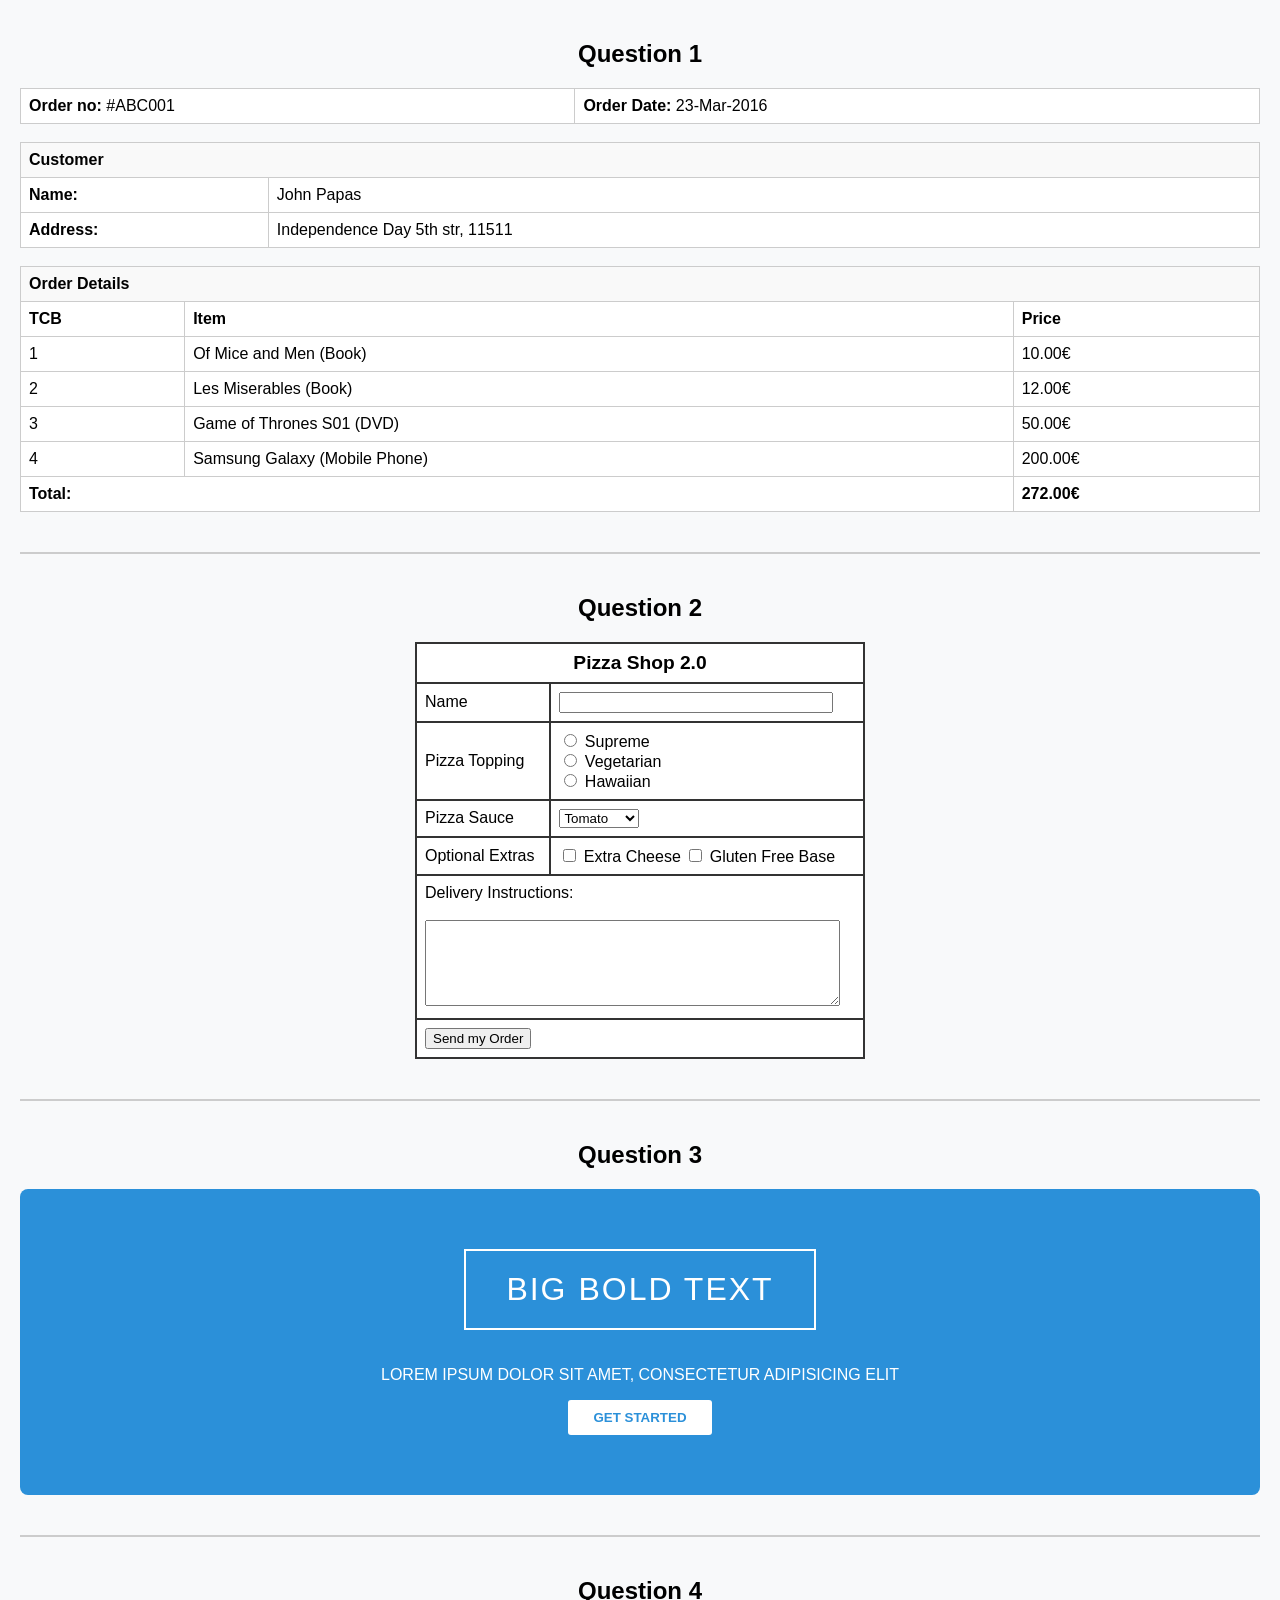
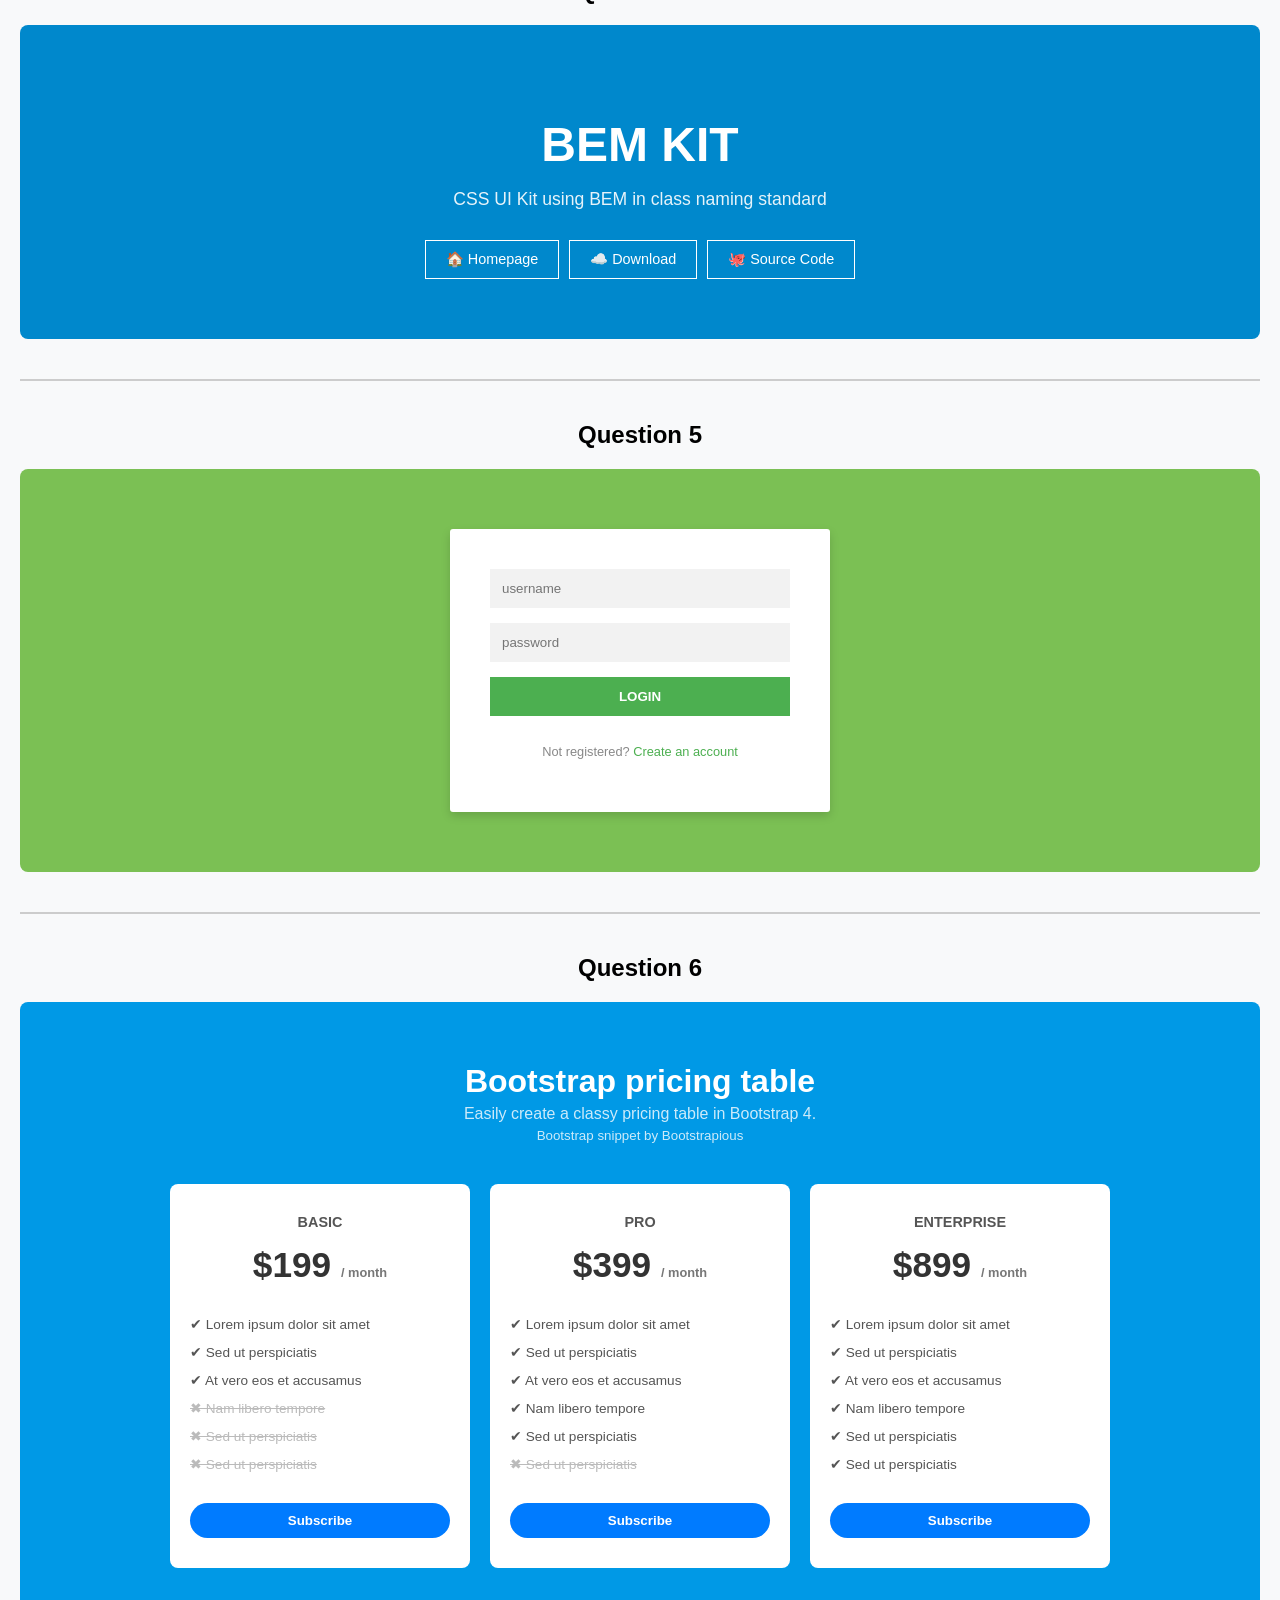
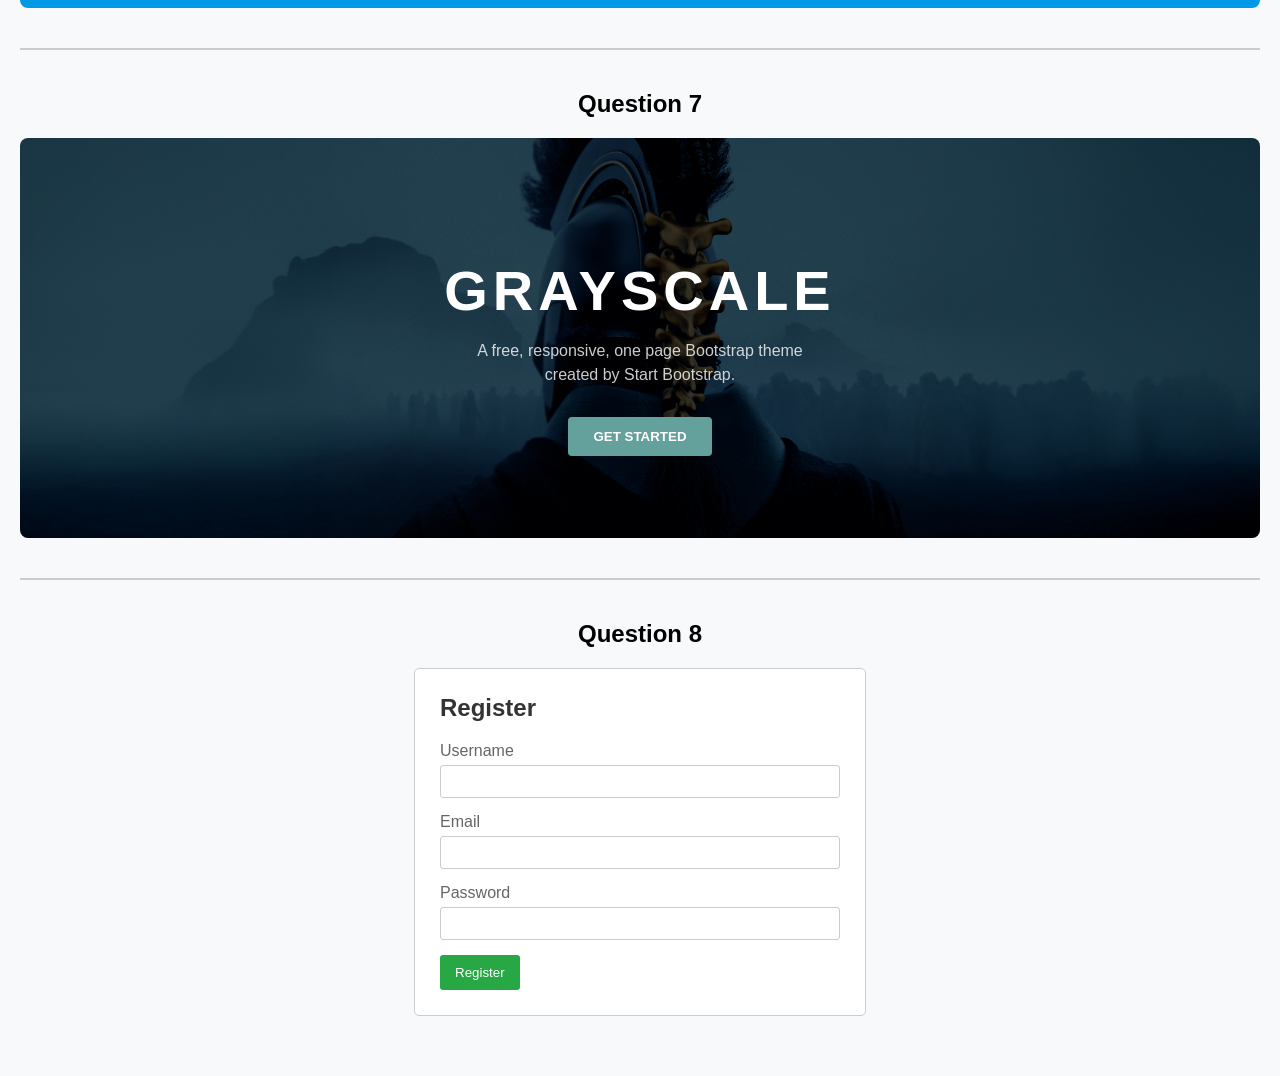
==== Day_2_CSS/index.html @ 63a0797d "INIT" ====
<!DOCTYPE html>
<html lang="en">

<head>
    <meta charset="UTF-8">
    <title>Assignment 2 - All Questions</title>
    <link rel="stylesheet" href="globals.css">
</head>

<body>

    <div class="question-section">
        <h2 align="center">Question 1</h2>
        <table class="q1-table">
            <tr>
                <td><strong>Order no:</strong> #ABC001</td>
                <td><strong>Order Date:</strong> 23-Mar-2016</td>
            </tr>
        </table>
        <br>
        <table class="q1-table">
            <tr class="q1-bg-light">
                <th colspan="2">Customer</th>
            </tr>
            <tr>
                <td width="20%"><strong>Name:</strong></td>
                <td>John Papas</td>
            </tr>
            <tr>
                <td><strong>Address:</strong></td>
                <td>Independence Day 5th str, 11511</td>
            </tr>
        </table>
        <br>
        <table class="q1-table">
            <tr class="q1-bg-light">
                <th colspan="3">Order Details</th>
            </tr>
            <tr>
                <th>TCB</th>
                <th>Item</th>
                <th>Price</th>
            </tr>
            <tr>
                <td>1</td>
                <td>Of Mice and Men (Book)</td>
                <td>10.00€</td>
            </tr>
            <tr>
                <td>2</td>
                <td>Les Miserables (Book)</td>
                <td>12.00€</td>
            </tr>
            <tr>
                <td>3</td>
                <td>Game of Thrones S01 (DVD)</td>
                <td>50.00€</td>
            </tr>
            <tr>
                <td>4</td>
                <td>Samsung Galaxy (Mobile Phone)</td>
                <td>200.00€</td>
            </tr>
            <tr>
                <td colspan="2" class="q1-text-right"><strong>Total:</strong></td>
                <td><strong>272.00€</strong></td>
            </tr>
        </table>
    </div>

    <hr>

    <div class="question-section">
        <h2 align="center">Question 2</h2>
        <form>
            <table class="q2-table">
                <tr>
                    <th colspan="2">Pizza Shop 2.0</th>
                </tr>
                <tr>
                    <td width="30%"><label for="q2-name">Name</label></td>
                    <td><input type="text" id="q2-name" name="name" style="width: 90%;"></td>
                </tr>
                <tr>
                    <td>Pizza Topping</td>
                    <td>
                        <input type="radio" id="supreme" name="topping" value="Supreme">
                        <label for="supreme">Supreme</label><br>
                        <input type="radio" id="vegetarian" name="topping" value="Vegetarian">
                        <label for="vegetarian">Vegetarian</label><br>
                        <input type="radio" id="hawaiian" name="topping" value="Hawaiian">
                        <label for="hawaiian">Hawaiian</label>
                    </td>
                </tr>
                <tr>
                    <td><label for="q2-sauce">Pizza Sauce</label></td>
                    <td>
                        <select id="q2-sauce" name="sauce">
                            <option value="Tomato">Tomato</option>
                            <option value="Barbeque">Barbeque</option>
                        </select>
                    </td>
                </tr>
                <tr>
                    <td>Optional Extras</td>
                    <td>
                        <input type="checkbox" id="cheese" name="extras" value="Extra Cheese">
                        <label for="cheese">Extra Cheese</label>
                        <input type="checkbox" id="gluten_free" name="extras" value="Gluten Free Base">
                        <label for="gluten_free">Gluten Free Base</label>
                    </td>
                </tr>
                <tr>
                    <td colspan="2">
                        <label for="q2-instructions">Delivery Instructions:</label><br><br>
                        <textarea id="q2-instructions" class="q2-textarea" name="instructions"></textarea>
                    </td>
                </tr>
                <tr>
                    <td colspan="2">
                        <input type="submit" value="Send my Order">
                    </td>
                </tr>
            </table>
        </form>
    </div>

    <hr>

    <div class="question-section">
        <h2 align="center">Question 3</h2>
        <div class="q3-container">
            <div class="q3-box">BIG BOLD TEXT</div>
            <p>LOREM IPSUM DOLOR SIT AMET, CONSECTETUR ADIPISICING ELIT</p>
            <button class="q3-btn">GET STARTED</button>
        </div>
    </div>

    <hr>

    <div class="question-section">
        <h2 align="center">Question 4</h2>
        <div class="q4-container">
            <h1 class="q4-title">BEM KIT</h1>
            <p class="q4-subtitle">CSS UI Kit using BEM in class naming standard</p>
            <div class="q4-buttons">
                <a href="#" class="q4-btn">🏠 Homepage</a>
                <a href="#" class="q4-btn">☁️ Download</a>
                <a href="#" class="q4-btn">🐙 Source Code</a>
            </div>
        </div>
    </div>

    <hr>

    <div class="question-section">
        <h2 align="center">Question 5</h2>
        <div class="q5-container">
            <div class="q5-card">
                <form>
                    <input type="text" class="q5-input" placeholder="username">
                    <input type="password" class="q5-input" placeholder="password">
                    <button type="submit" class="q5-btn">LOGIN</button>
                    <p style="font-size: 0.8rem; color: #888;">Not registered? <a href="#"
                            style="color: #4caf50; text-decoration: none;">Create an account</a></p>
                </form>
            </div>
        </div>
    </div>

    <hr>

    <div class="question-section">
        <h2 align="center">Question 6</h2>
        <div class="q6-container">
            <div class="q6-header">
                <h1 style="font-size: 2rem; margin-bottom: 5px;">Bootstrap pricing table</h1>
                <p style="opacity: 0.8; margin: 3px 0;">Easily create a classy pricing table in Bootstrap 4.</p>
                <p style="opacity: 0.8; margin: 3px 0;"><small>Bootstrap snippet by Bootstrapious</small></p>
            </div>

            <div class="q6-pricing-container">
                <!-- BASIC -->
                <div class="q6-card">
                    <div style="font-weight: bold; font-size: 0.9rem; color: #555;">BASIC</div>
                    <div class="q6-price">$199 <span style="font-size: 0.8rem; color: #777;">/ month</span></div>
                    <ul class="q6-features">
                        <li>✔ Lorem ipsum dolor sit amet</li>
                        <li>✔ Sed ut perspiciatis</li>
                        <li>✔ At vero eos et accusamus</li>
                        <li class="strike">✖ Nam libero tempore</li>
                        <li class="strike">✖ Sed ut perspiciatis</li>
                        <li class="strike">✖ Sed ut perspiciatis</li>
                    </ul>
                    <button class="q6-btn">Subscribe</button>
                </div>

                <div class="q6-card">
                    <div style="font-weight: bold; font-size: 0.9rem; color: #555;">PRO</div>
                    <div class="q6-price">$399 <span style="font-size: 0.8rem; color: #777;">/ month</span></div>
                    <ul class="q6-features">
                        <li>✔ Lorem ipsum dolor sit amet</li>
                        <li>✔ Sed ut perspiciatis</li>
                        <li>✔ At vero eos et accusamus</li>
                        <li>✔ Nam libero tempore</li>
                        <li>✔ Sed ut perspiciatis</li>
                        <li class="strike">✖ Sed ut perspiciatis</li>
                    </ul>
                    <button class="q6-btn">Subscribe</button>
                </div>

                <!-- ENTERPRISE -->
                <div class="q6-card">
                    <div style="font-weight: bold; font-size: 0.9rem; color: #555;">ENTERPRISE</div>
                    <div class="q6-price">$899 <span style="font-size: 0.8rem; color: #777;">/ month</span></div>
                    <ul class="q6-features">
                        <li>✔ Lorem ipsum dolor sit amet</li>
                        <li>✔ Sed ut perspiciatis</li>
                        <li>✔ At vero eos et accusamus</li>
                        <li>✔ Nam libero tempore</li>
                        <li>✔ Sed ut perspiciatis</li>
                        <li>✔ Sed ut perspiciatis</li>
                    </ul>
                    <button class="q6-btn">Subscribe</button>
                </div>
            </div>
        </div>
    </div>

    <hr>

    <div class="question-section">
        <h2 align="center">Question 7</h2>
        <div class="q7-container">
            <div>
                <h1 style="font-size: 3.5rem; letter-spacing: 5px; margin-bottom: 10px;">GRAYSCALE</h1>
                <p style="font-size: 1rem; opacity: 0.8; margin-bottom: 30px; line-height: 1.5;">
                    A free, responsive, one page Bootstrap theme<br>created by Start Bootstrap.
                </p>
                <button class="q7-btn">GET STARTED</button>
            </div>
        </div>
    </div>

    <hr>

    <div class="question-section">
        <h2 align="center">Question 8</h2>
        <div class="q8-container">
            <h2 style="margin-top: 0; color: #333; text-align: left;">Register</h2>
            <form>
                <div class="q8-form-group">
                    <label for="q8-username">Username</label>
                    <input type="text" id="q8-username" name="username" required>
                </div>
                <div class="q8-form-group">
                    <label for="q8-email">Email</label>
                    <input type="email" id="q8-email" name="email" required>
                </div>
                <div class="q8-form-group">
                    <label for="q8-password">Password</label>
                    <input type="password" id="q8-password" name="password" required>
                </div>
                <button type="submit" class="q8-btn">Register</button>
            </form>
        </div>
    </div>

</body>

</html>
---- Day_2_CSS/globals.css ----
body {
    font-family: Arial, sans-serif;
    margin: 0;
    padding: 20px;
    background-color: #f8f9fa;
}

.question-section {
    margin-bottom: 40px;
}

hr {
    margin: 40px 0;
    border: 0;
    border-top: 2px solid #ccc;
}

/* Styles for Q1 */
.q1-table {
    width: 100%;
    border-collapse: collapse;
    background: white;
}

.q1-table th,
.q1-table td {
    border: 1px solid #ccc;
    padding: 8px;
    text-align: left;
}

.q1-bg-light {
    background-color: #f9f9f9;
}

.q1-text-right {
    text-align: right;
}

/* Styles for Q2 */
.q2-table {
    width: 450px;
    border-collapse: collapse;
    margin: 0 auto;
    background: white;
}

.q2-table th,
.q2-table td {
    border: 2px solid #333;
    padding: 8px;
}

.q2-table th {
    text-align: center;
    font-size: 1.2em;
}

.q2-textarea {
    width: 95%;
    height: 80px;
}

/* Styles for Q3 */
.q3-container {
    background-color: #2b90d9;
    color: white;
    padding: 60px 20px;
    text-align: center;
    border-radius: 8px;
}

.q3-box {
    border: 2px solid white;
    padding: 20px 40px;
    font-size: 2rem;
    letter-spacing: 2px;
    display: inline-block;
    margin-bottom: 20px;
}

.q3-btn {
    background-color: white;
    color: #2b90d9;
    border: none;
    padding: 10px 25px;
    font-weight: bold;
    cursor: pointer;
    border-radius: 3px;
}

/* Styles for Q4 */
.q4-container {
    background-color: #0088cc;
    color: white;
    padding: 60px 20px;
    text-align: center;
    border-radius: 8px;
}

.q4-title {
    font-size: 3rem;
    font-weight: bold;
    margin-bottom: 10px;
}

.q4-subtitle {
    font-size: 1.1rem;
    margin-bottom: 30px;
    opacity: 0.9;
}

.q4-buttons {
    display: flex;
    gap: 10px;
    justify-content: center;
}

.q4-btn {
    border: 1px solid white;
    background: transparent;
    color: white;
    padding: 10px 20px;
    font-size: 0.9rem;
    cursor: pointer;
    text-decoration: none;
}

/* Styles for Q5 */
.q5-container {
    background-color: #7bc054;
    padding: 60px 20px;
    display: flex;
    justify-content: center;
    border-radius: 8px;
}

.q5-card {
    background-color: white;
    padding: 40px;
    border-radius: 3px;
    box-shadow: 0 4px 10px rgba(0, 0, 0, 0.15);
    width: 300px;
    text-align: center;
}

.q5-input {
    width: 100%;
    padding: 12px;
    margin-bottom: 15px;
    background-color: #f2f2f2;
    border: none;
    box-sizing: border-box;
}

.q5-btn {
    width: 100%;
    padding: 12px;
    background-color: #4caf50;
    color: white;
    border: none;
    font-weight: bold;
    cursor: pointer;
    margin-bottom: 15px;
}

/* Styles for Q6 */
.q6-container {
    background-color: #0099e6;
    color: white;
    padding: 40px 20px;
    border-radius: 8px;
}

.q6-header {
    text-align: center;
    margin-bottom: 40px;
}

.q6-pricing-container {
    display: flex;
    justify-content: center;
    gap: 20px;
    flex-wrap: wrap;
}

.q6-card {
    background: white;
    color: #333;
    border-radius: 8px;
    padding: 30px 20px;
    width: 260px;
    text-align: center;
}

.q6-price {
    font-size: 2.2rem;
    font-weight: bold;
    margin: 15px 0;
}

.q6-features {
    list-style: none;
    padding: 0;
    margin: 25px 0;
    font-size: 0.85rem;
    text-align: left;
}

.q6-features li {
    padding: 6px 0;
    color: #555;
}

.q6-features li.strike {
    text-decoration: line-through;
    color: #bbb;
}

.q6-btn {
    background-color: #007bff;
    color: white;
    border: none;
    padding: 10px 0;
    width: 100%;
    border-radius: 20px;
    font-weight: bold;
    cursor: pointer;
}

/* Styles for Q7 */
.q7-container {
    height: 400px;
    background-image: linear-gradient(rgba(0, 0, 0, 0.5), rgba(0, 0, 0, 0.5)), url('img2.jpg');
    background-size: cover;
    background-position: center;
    color: white;
    display: flex;
    justify-content: center;
    align-items: center;
    text-align: center;
    border-radius: 8px;
}

.q7-btn {
    background-color: #64a19d;
    color: white;
    padding: 12px 25px;
    border: none;
    border-radius: 4px;
    font-weight: bold;
    cursor: pointer;
}

/* Styles for Q8 */
.q8-container {
    background-color: white;
    padding: 25px;
    max-width: 400px;
    margin: 0 auto;
    border: 1px solid #ccc;
    border-radius: 5px;
}

.q8-form-group {
    margin-bottom: 15px;
    text-align: left;
}

.q8-form-group label {
    display: block;
    margin-bottom: 5px;
    color: #666;
}

.q8-form-group input {
    width: 100%;
    padding: 8px;
    box-sizing: border-box;
    border: 1px solid #ccc;
    border-radius: 3px;
}

.q8-btn {
    background-color: #28a745;
    color: white;
    padding: 10px 15px;
    border: none;
    border-radius: 3px;
    cursor: pointer;
}
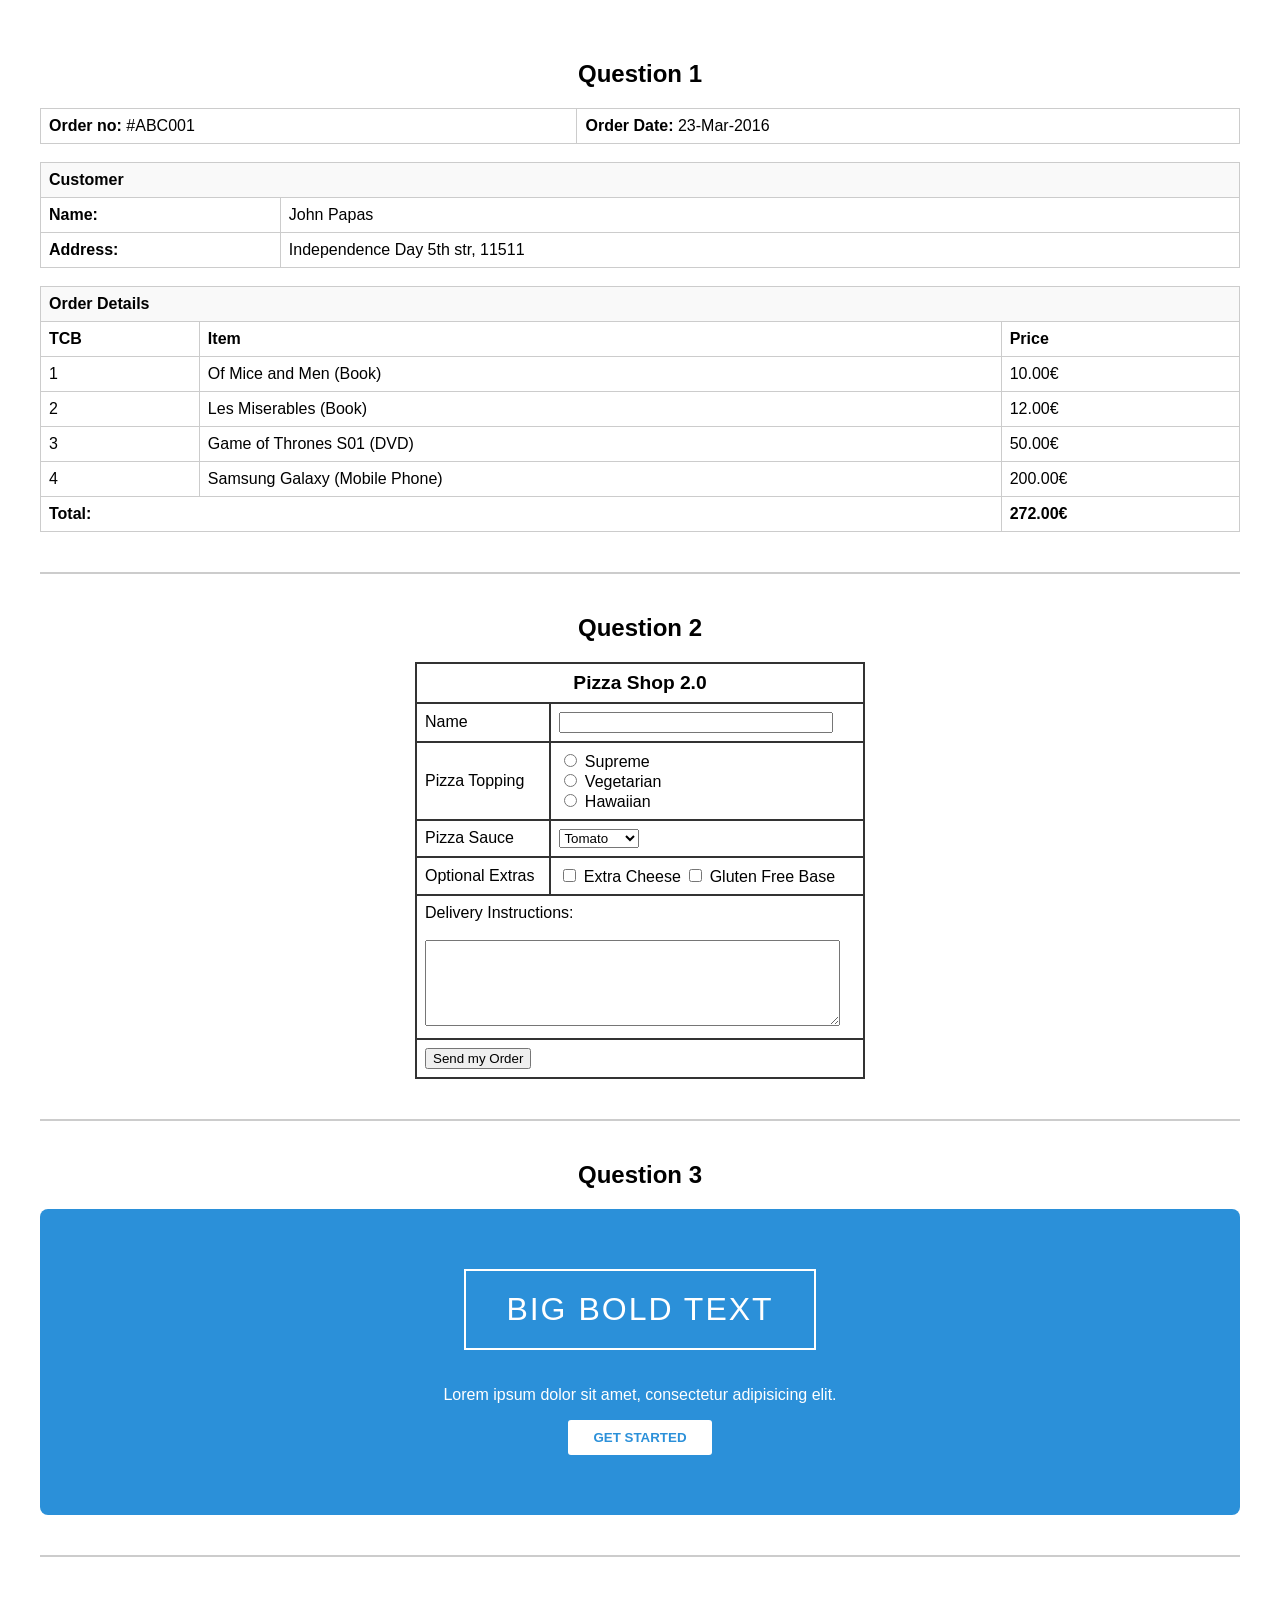
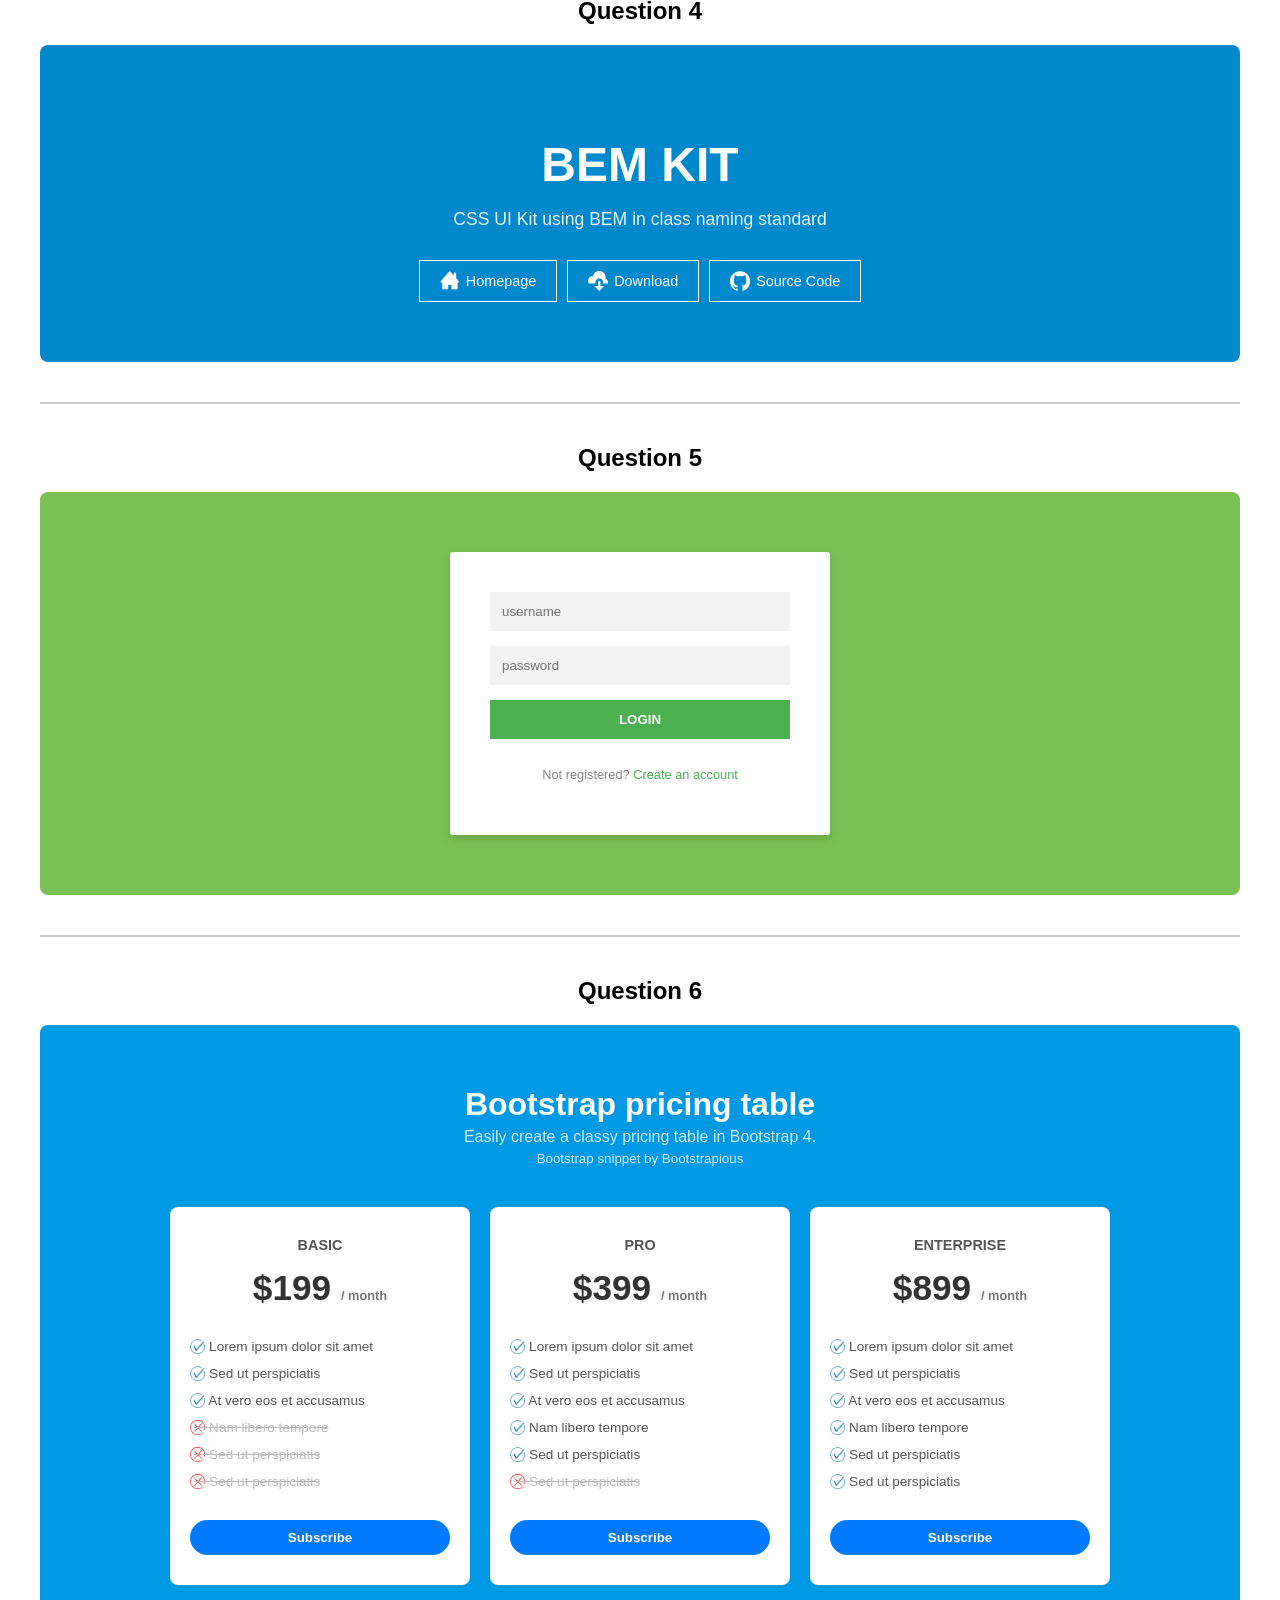
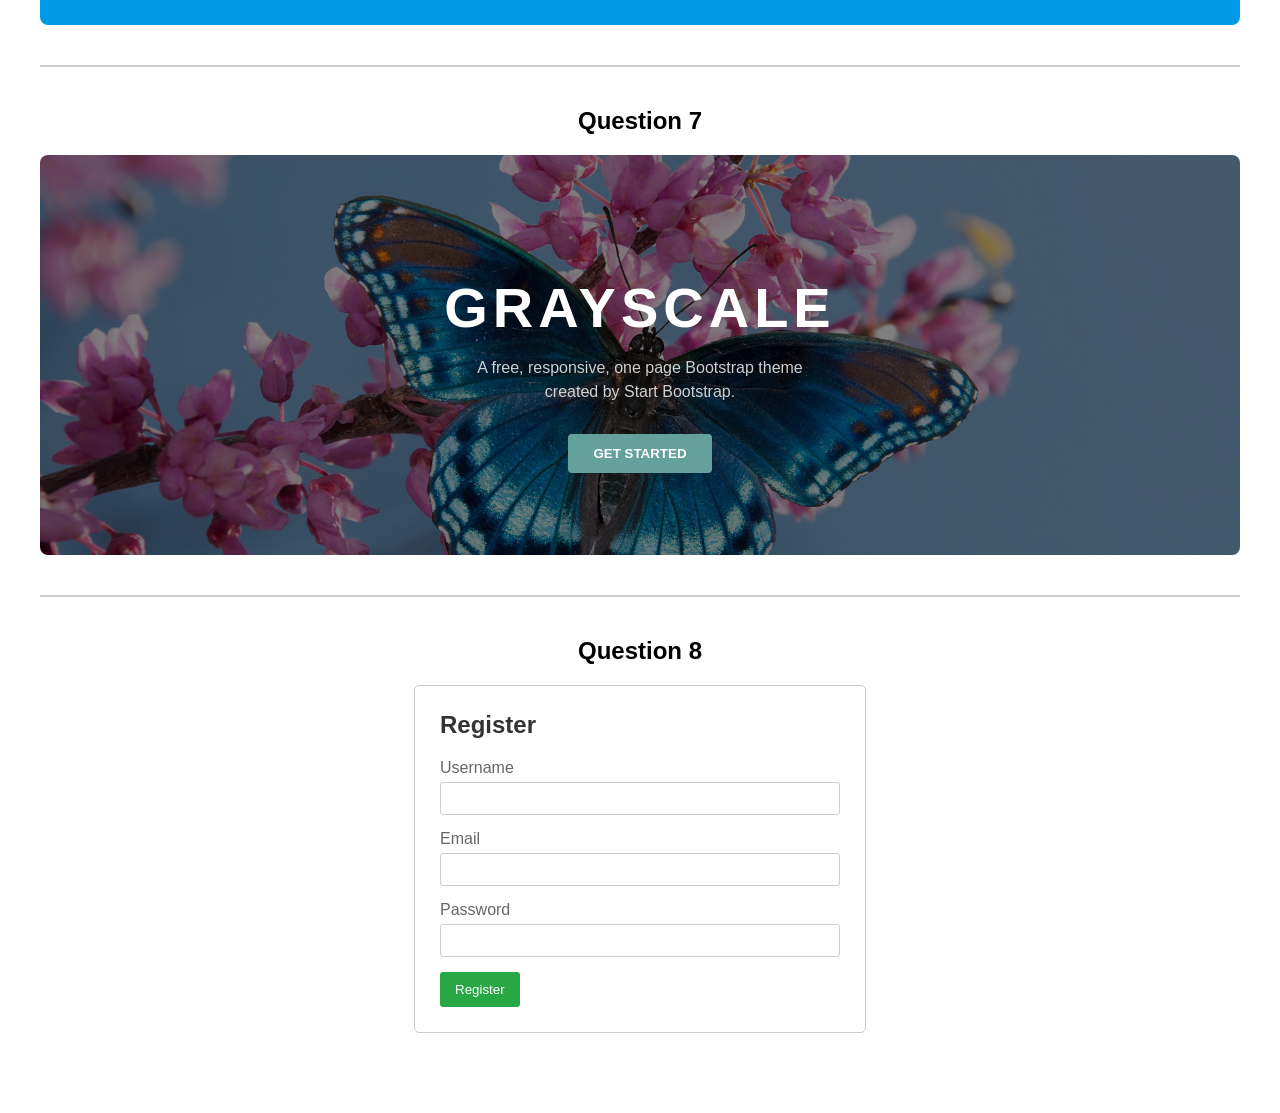
==== commit c0b16aa4: "Assignment1_and_Assignment2" ====
--- a/Day_2_CSS/index.html
+++ b/Day_2_CSS/index.html
@@ -84,12 +84,17 @@
                 <tr>
                     <td>Pizza Topping</td>
                     <td>
-                        <input type="radio" id="supreme" name="topping" value="Supreme">
-                        <label for="supreme">Supreme</label><br>
-                        <input type="radio" id="vegetarian" name="topping" value="Vegetarian">
-                        <label for="vegetarian">Vegetarian</label><br>
-                        <input type="radio" id="hawaiian" name="topping" value="Hawaiian">
-                        <label for="hawaiian">Hawaiian</label>
+                        <label for="supreme">
+                            <input type="radio" id="supreme" name="topping" value="Supreme"> Supreme
+                        </label>
+                        <br>
+                        <label for="vegetarian">
+                            <input type="radio" id="vegetarian" name="topping" value="Vegetarian"> Vegetarian
+                        </label>
+                        <br>
+                        <label for="hawaiian">
+                            <input type="radio" id="hawaiian" name="topping" value="Hawaiian"> Hawaiian
+                        </label>
                     </td>
                 </tr>
                 <tr>
@@ -104,10 +109,12 @@
                 <tr>
                     <td>Optional Extras</td>
                     <td>
-                        <input type="checkbox" id="cheese" name="extras" value="Extra Cheese">
-                        <label for="cheese">Extra Cheese</label>
-                        <input type="checkbox" id="gluten_free" name="extras" value="Gluten Free Base">
-                        <label for="gluten_free">Gluten Free Base</label>
+                        <label for="cheese">
+                            <input type="checkbox" id="cheese" name="extras" value="Extra Cheese"> Extra Cheese
+                        </label>
+                        <label for="gluten_free">
+                            <input type="checkbox" id="gluten_free" name="extras" value="Gluten Free Base"> Gluten Free Base
+                        </label>
                     </td>
                 </tr>
                 <tr>
@@ -131,7 +138,7 @@
         <h2 align="center">Question 3</h2>
         <div class="q3-container">
             <div class="q3-box">BIG BOLD TEXT</div>
-            <p>LOREM IPSUM DOLOR SIT AMET, CONSECTETUR ADIPISICING ELIT</p>
+            <p>Lorem ipsum dolor sit amet, consectetur adipisicing elit.</p>
             <button class="q3-btn">GET STARTED</button>
         </div>
     </div>
@@ -144,9 +151,9 @@
             <h1 class="q4-title">BEM KIT</h1>
             <p class="q4-subtitle">CSS UI Kit using BEM in class naming standard</p>
             <div class="q4-buttons">
-                <a href="#" class="q4-btn">🏠 Homepage</a>
-                <a href="#" class="q4-btn">☁️ Download</a>
-                <a href="#" class="q4-btn">🐙 Source Code</a>
+                <a href="#" class="q4-btn"><img src="home-img.png" width="20px" height="20px" />Homepage</a>
+                <a href="#" class="q4-btn"><img src="download-img.png"  width="20px" height="20px" />Download</a>
+                <a href="#" class="q4-btn"><img src="github-img.png"  width="20px" height="20px" />Source Code</a>
             </div>
         </div>
     </div>
@@ -185,12 +192,12 @@
                     <div style="font-weight: bold; font-size: 0.9rem; color: #555;">BASIC</div>
                     <div class="q6-price">$199 <span style="font-size: 0.8rem; color: #777;">/ month</span></div>
                     <ul class="q6-features">
-                        <li>✔ Lorem ipsum dolor sit amet</li>
-                        <li>✔ Sed ut perspiciatis</li>
-                        <li>✔ At vero eos et accusamus</li>
-                        <li class="strike">✖ Nam libero tempore</li>
-                        <li class="strike">✖ Sed ut perspiciatis</li>
-                        <li class="strike">✖ Sed ut perspiciatis</li>
+                        <li>&nbsp;&nbsp;&nbsp;&nbsp;Lorem ipsum dolor sit amet</li>
+                        <li>&nbsp;&nbsp;&nbsp;&nbsp;Sed ut perspiciatis</li>
+                        <li>&nbsp;&nbsp;&nbsp;&nbsp;At vero eos et accusamus</li>
+                        <li class="strike">&nbsp;&nbsp;&nbsp;&nbsp;Nam libero tempore</li>
+                        <li class="strike">&nbsp;&nbsp;&nbsp;&nbsp;Sed ut perspiciatis</li>
+                        <li class="strike">&nbsp;&nbsp;&nbsp;&nbsp;Sed ut perspiciatis</li>
                     </ul>
                     <button class="q6-btn">Subscribe</button>
                 </div>
@@ -199,12 +206,12 @@
                     <div style="font-weight: bold; font-size: 0.9rem; color: #555;">PRO</div>
                     <div class="q6-price">$399 <span style="font-size: 0.8rem; color: #777;">/ month</span></div>
                     <ul class="q6-features">
-                        <li>✔ Lorem ipsum dolor sit amet</li>
-                        <li>✔ Sed ut perspiciatis</li>
-                        <li>✔ At vero eos et accusamus</li>
-                        <li>✔ Nam libero tempore</li>
-                        <li>✔ Sed ut perspiciatis</li>
-                        <li class="strike">✖ Sed ut perspiciatis</li>
+                        <li>&nbsp;&nbsp;&nbsp;&nbsp;Lorem ipsum dolor sit amet</li>
+                        <li>&nbsp;&nbsp;&nbsp;&nbsp;Sed ut perspiciatis</li>
+                        <li>&nbsp;&nbsp;&nbsp;&nbsp;At vero eos et accusamus</li>
+                        <li>&nbsp;&nbsp;&nbsp;&nbsp;Nam libero tempore</li>
+                        <li>&nbsp;&nbsp;&nbsp;&nbsp;Sed ut perspiciatis</li>
+                        <li class="strike">&nbsp;&nbsp;&nbsp;&nbsp;Sed ut perspiciatis</li>
                     </ul>
                     <button class="q6-btn">Subscribe</button>
                 </div>
@@ -214,12 +221,12 @@
                     <div style="font-weight: bold; font-size: 0.9rem; color: #555;">ENTERPRISE</div>
                     <div class="q6-price">$899 <span style="font-size: 0.8rem; color: #777;">/ month</span></div>
                     <ul class="q6-features">
-                        <li>✔ Lorem ipsum dolor sit amet</li>
-                        <li>✔ Sed ut perspiciatis</li>
-                        <li>✔ At vero eos et accusamus</li>
-                        <li>✔ Nam libero tempore</li>
-                        <li>✔ Sed ut perspiciatis</li>
-                        <li>✔ Sed ut perspiciatis</li>
+                        <li>&nbsp;&nbsp;&nbsp;&nbsp;Lorem ipsum dolor sit amet</li>
+                        <li>&nbsp;&nbsp;&nbsp;&nbsp;Sed ut perspiciatis</li>
+                        <li>&nbsp;&nbsp;&nbsp;&nbsp;At vero eos et accusamus</li>
+                        <li>&nbsp;&nbsp;&nbsp;&nbsp;Nam libero tempore</li>
+                        <li>&nbsp;&nbsp;&nbsp;&nbsp;Sed ut perspiciatis</li>
+                        <li>&nbsp;&nbsp;&nbsp;&nbsp;Sed ut perspiciatis</li>
                     </ul>
                     <button class="q6-btn">Subscribe</button>
                 </div>
--- a/Day_2_CSS/globals.css
+++ b/Day_2_CSS/globals.css
@@ -1,8 +1,7 @@
 body {
-    font-family: Arial, sans-serif;
-    margin: 0;
-    padding: 20px;
-    background-color: #f8f9fa;
+    font-family: Arial, Helvetica, sans-serif;
+    margin: 0px;
+    padding: 40px;
 }
 
 .question-section {
@@ -15,7 +14,7 @@
     border-top: 2px solid #ccc;
 }
 
-/* Styles for Q1 */
+/* Q1 */
 .q1-table {
     width: 100%;
     border-collapse: collapse;
@@ -37,7 +36,7 @@
     text-align: right;
 }
 
-/* Styles for Q2 */
+/* Q2 */
 .q2-table {
     width: 450px;
     border-collapse: collapse;
@@ -61,7 +60,7 @@
     height: 80px;
 }
 
-/* Styles for Q3 */
+/* Q3 */
 .q3-container {
     background-color: #2b90d9;
     color: white;
@@ -89,7 +88,7 @@
     border-radius: 3px;
 }
 
-/* Styles for Q4 */
+/*Q4 */
 .q4-container {
     background-color: #0088cc;
     color: white;
@@ -124,9 +123,13 @@
     font-size: 0.9rem;
     cursor: pointer;
     text-decoration: none;
-}
-
-/* Styles for Q5 */
+    display:flex;
+    align-items:center;
+    justify-content:center;
+    gap: 6px;
+}
+
+/*q5*/
 .q5-container {
     background-color: #7bc054;
     padding: 60px 20px;
@@ -164,7 +167,7 @@
     margin-bottom: 15px;
 }
 
-/* Styles for Q6 */
+/* q6 */
 .q6-container {
     background-color: #0099e6;
     color: white;
@@ -200,20 +203,30 @@
 }
 
 .q6-features {
-    list-style: none;
+    list-style-type: none; /* Removes default bullets */
+    padding-left: 0;
     padding: 0;
     margin: 25px 0;
     font-size: 0.85rem;
     text-align: left;
 }
 
-.q6-features li {
-    padding: 6px 0;
+.q6-features li:not(:has(.strike)) {
+    background-image: url("./check-mark.png");
+    background-position: left;
+    background-size: 15px 15px;
+    background-repeat: no-repeat;
+    padding: 6px 4px;
     color: #555;
 }
 
 .q6-features li.strike {
+    background-image: url("./cross-mark.png");
+     background-position: left;
+    background-size: 15px 15px;
+    background-repeat: no-repeat;
     text-decoration: line-through;
+    padding: 6px 4px;
     color: #bbb;
 }
 
@@ -228,7 +241,7 @@
     cursor: pointer;
 }
 
-/* Styles for Q7 */
+/* Q7*/
 .q7-container {
     height: 400px;
     background-image: linear-gradient(rgba(0, 0, 0, 0.5), rgba(0, 0, 0, 0.5)), url('img2.jpg');
@@ -252,7 +265,7 @@
     cursor: pointer;
 }
 
-/* Styles for Q8 */
+/* Q8 */
 .q8-container {
     background-color: white;
     padding: 25px;
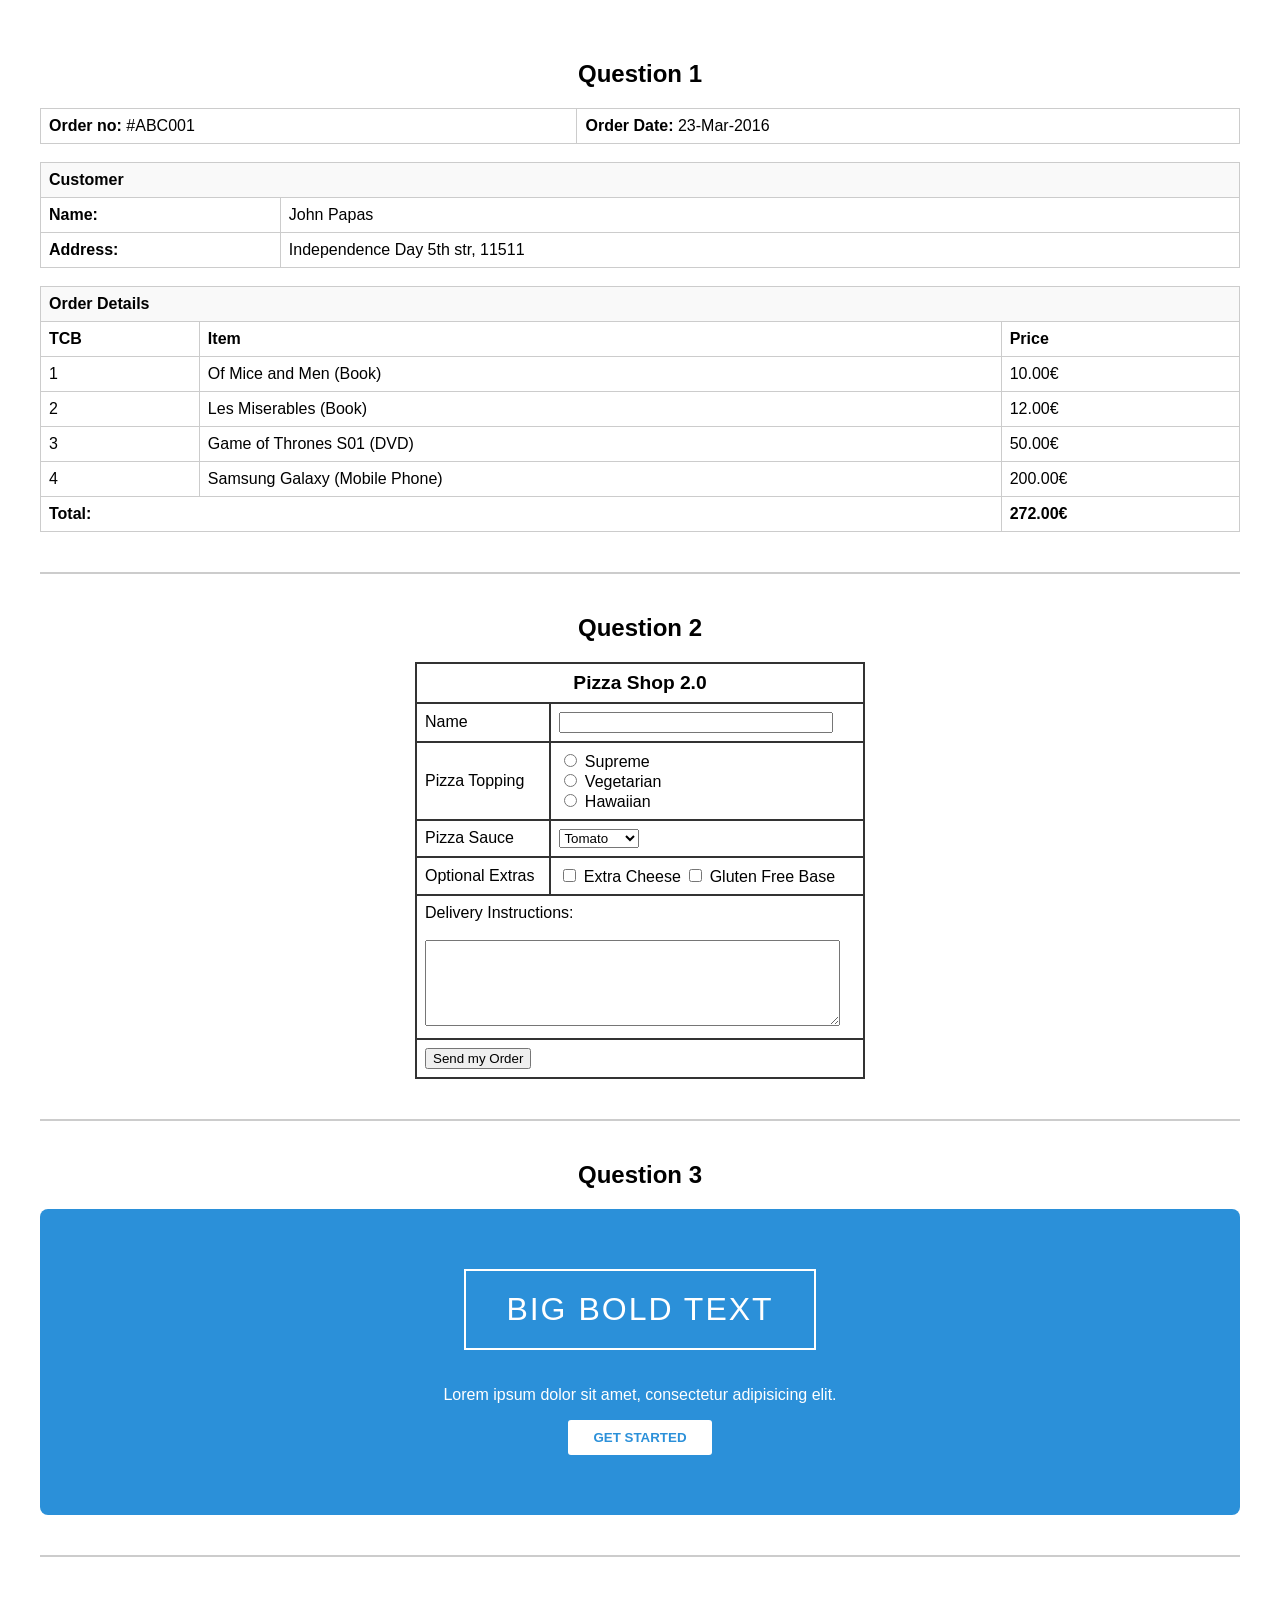
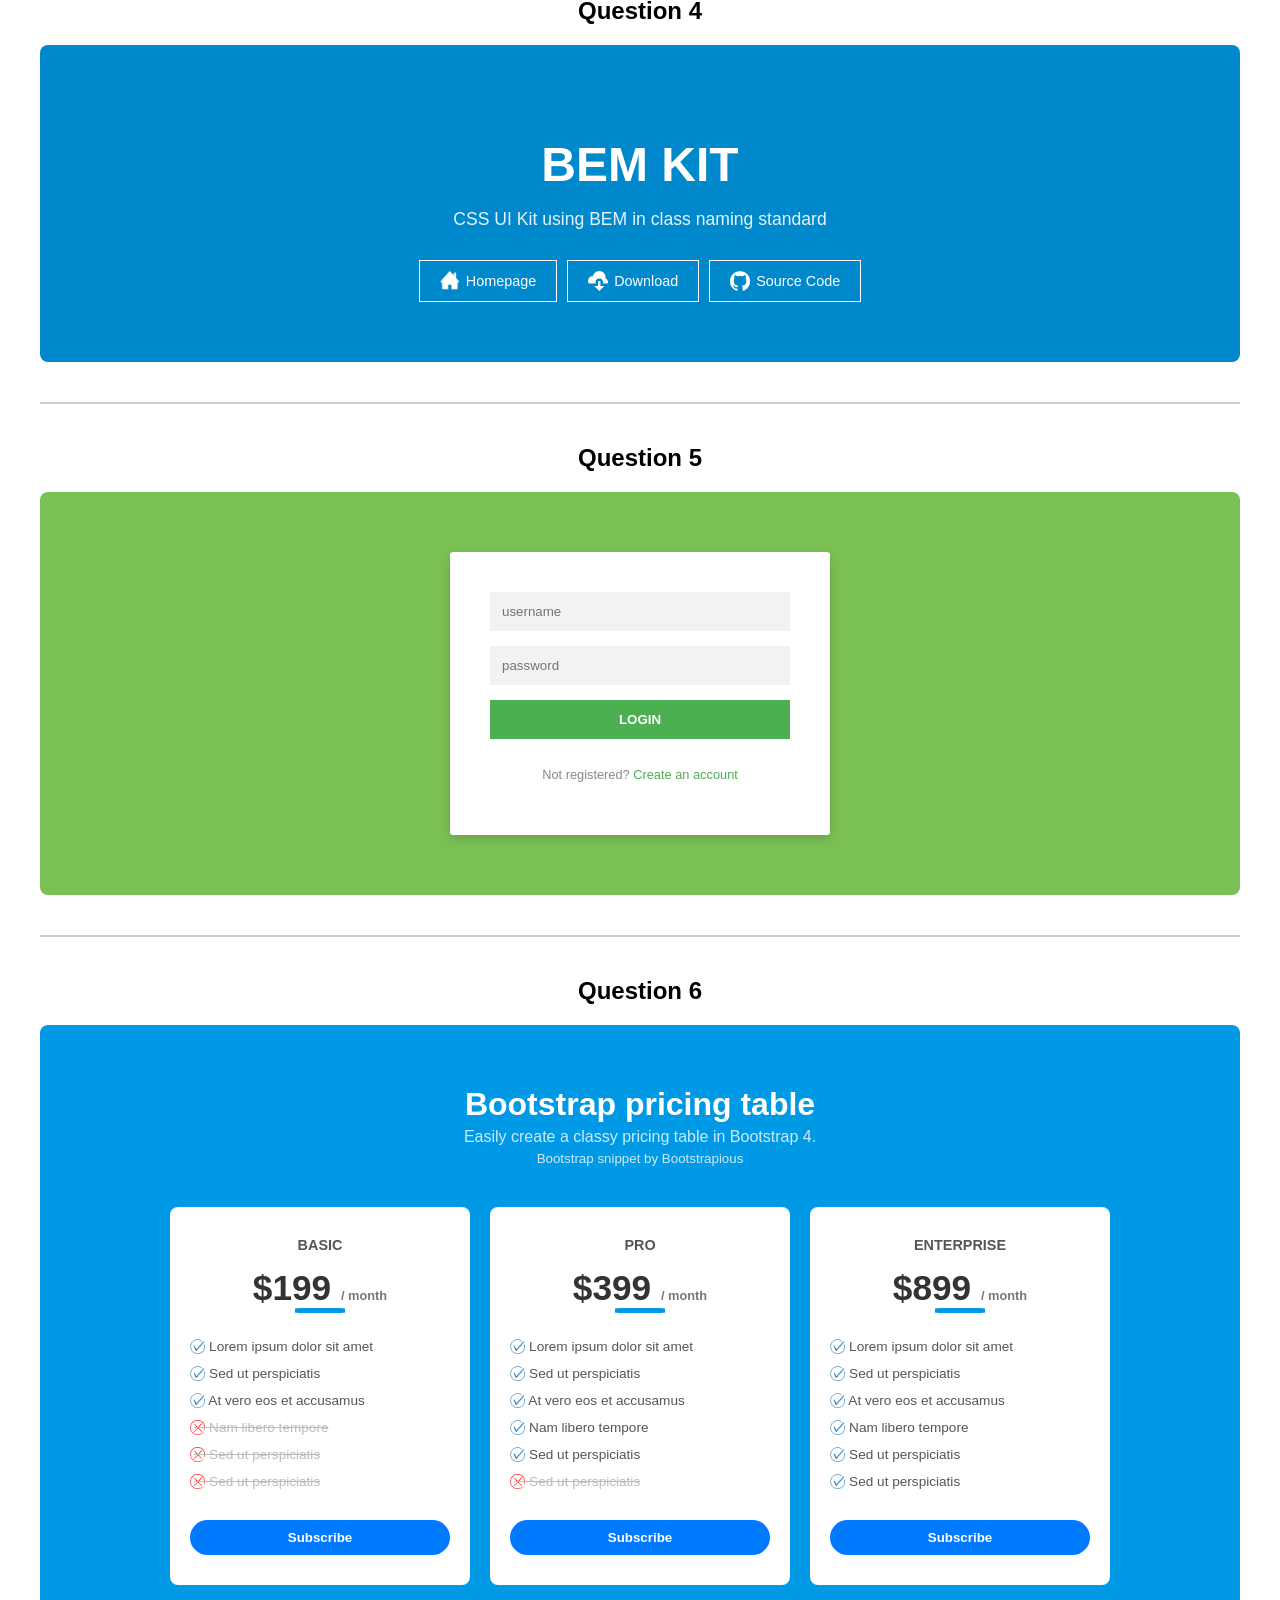
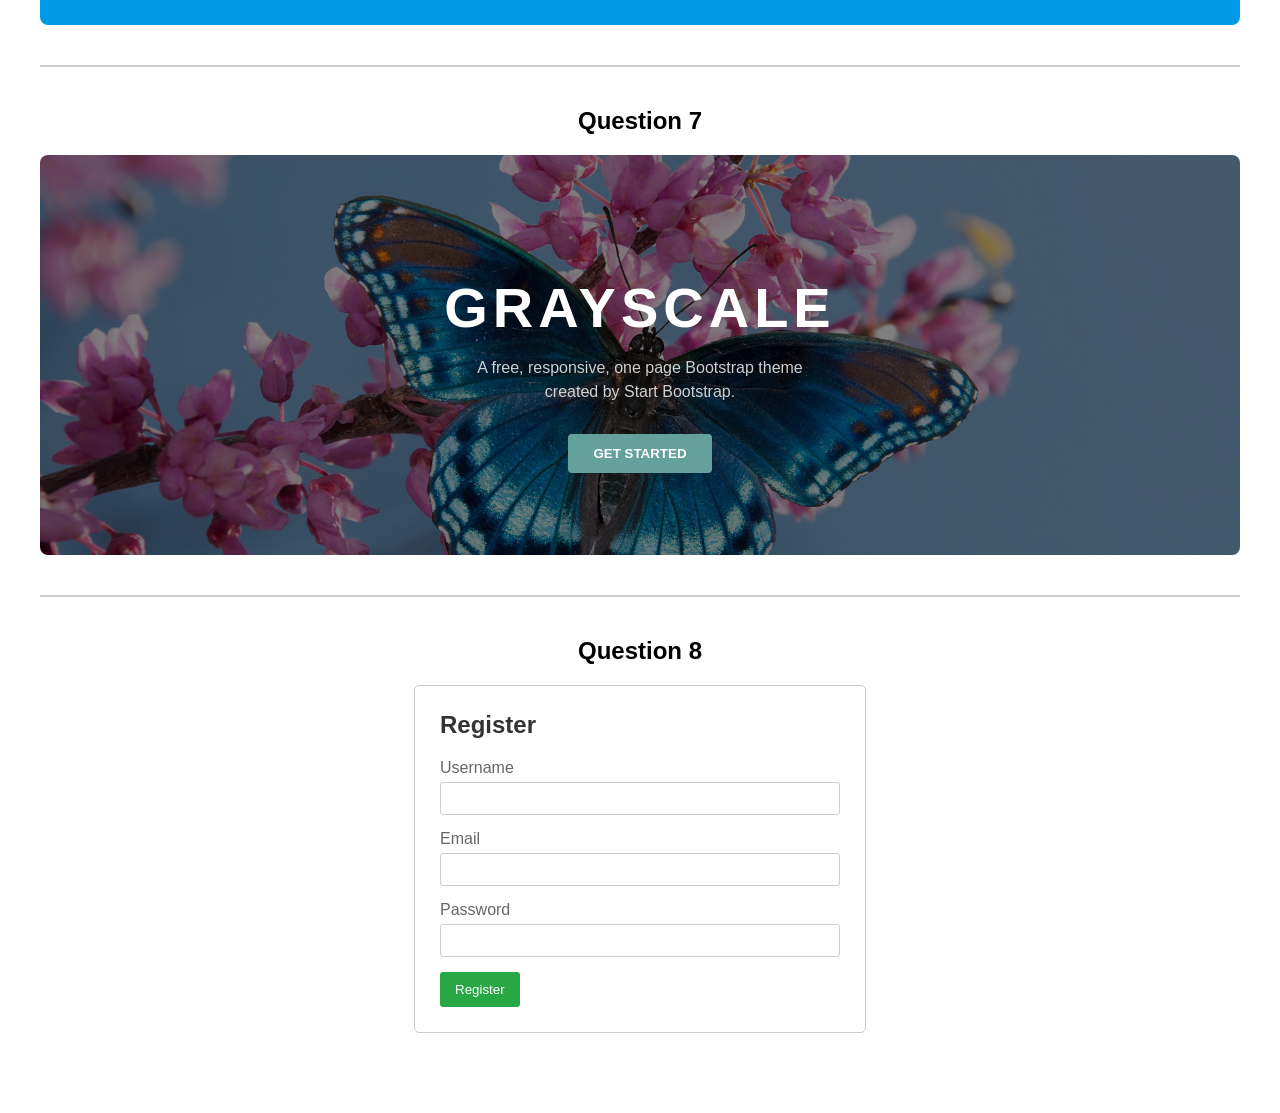
==== commit f38f3603: "improving_assignment_2" ====
--- a/Day_2_CSS/index.html
+++ b/Day_2_CSS/index.html
@@ -191,6 +191,7 @@
                 <div class="q6-card">
                     <div style="font-weight: bold; font-size: 0.9rem; color: #555;">BASIC</div>
                     <div class="q6-price">$199 <span style="font-size: 0.8rem; color: #777;">/ month</span></div>
+                    
                     <ul class="q6-features">
                         <li>&nbsp;&nbsp;&nbsp;&nbsp;Lorem ipsum dolor sit amet</li>
                         <li>&nbsp;&nbsp;&nbsp;&nbsp;Sed ut perspiciatis</li>
--- a/Day_2_CSS/globals.css
+++ b/Day_2_CSS/globals.css
@@ -197,9 +197,23 @@
 }
 
 .q6-price {
+    position: relative;
     font-size: 2.2rem;
     font-weight: bold;
     margin: 15px 0;
+}
+
+.q6-price::after {
+    content:"";
+    position: absolute;
+    bottom: -5px;
+    left: 50%;
+    transform: translateX(-50%);
+    height:5px;
+    width:50px;
+    border-radius:12%;
+    background-color:#0099e6;
+    color:#0099e6;
 }
 
 .q6-features {
